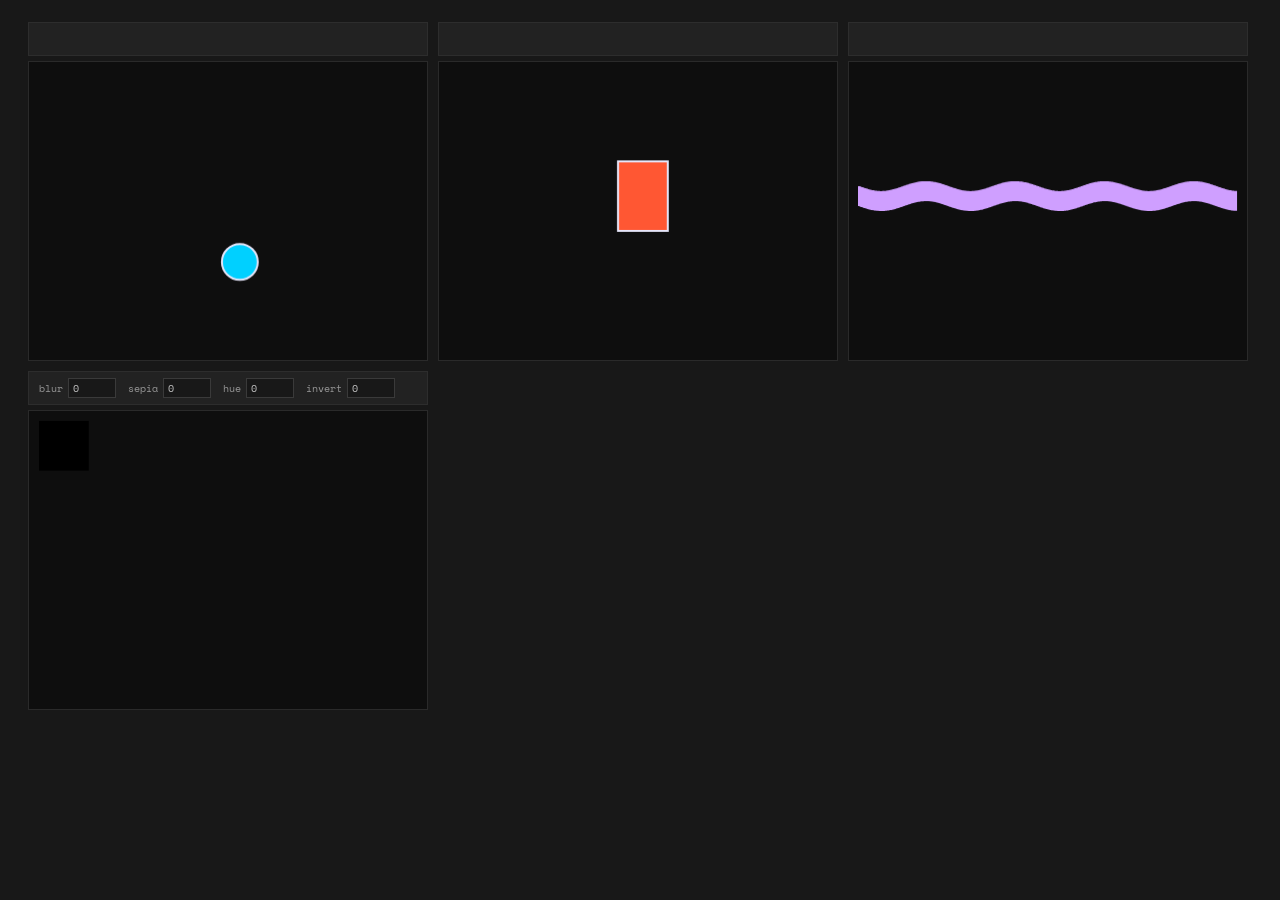
==== CART263-TASK6/index.html @ d5d33001 "fi nished task6  and added it to my repository" ====
<!DOCTYPE html>
<html>

<head>
    <title>cart263 – task 6</title>
    <link rel="stylesheet" href="css/all_stuff.css">
    <script src="js/VideoObj.js"></script>
    <script src="js/FreeStyleObj.js"></script>
    <script src="js/RectangularObj.js"></script>
    <script src="js/CircularObj.js"></script>
    <script src="js/DrawingBoard.js"></script>
    <script src="js/start.js"></script>
</head>


    <video id="video-birds" src="videos/b1_s.mov" autoplay="autoplay" hidden></video>

    <main>

        <!--Circles-->
        <div class="container">
            <div class="button-g">

            </div>
            <canvas class="canvases" width="400" height="300" id="partA"></canvas>
        </div>

        <!--Rectangle + Microphone-->
        <div class="container">
            <div class="button-g">

            </div>
            <canvas class="canvases" width="400" height="300" id="partB"></canvas>
        </div>

        <!--FreeStyle Wave + Microphone-->
        <div class="container">
            <div class="button-g">

            </div>
            <canvas class="canvases" width="400" height="300" id="partC"></canvas>
        </div>

        <!--Video + Filters-->
        <div class="container">
            <div class="button-g">
                <span id="filter_button_blur">
                    <span>blur</span>
                    <input id="blurnum" type="number" min="0" max="8" value="0" />
                </span>
                <span id="filter_button_sepia">
                    <span>sepia</span>
                    <input id="sepianum" type="number" min="0" max="1" step="0.1" value="0" />
                </span>
                <span id="filter_button_hue">
                    <span>hue</span>
                    <input id="huenum" type="number" min="0" max="360" value="0" />
                </span>
                <span id="filter_button_invert">
                    <span>invert</span>
                    <input id="invertnum" type="number" min="0" max="1" step="0.1" value="0" />
                </span>
            </div>
            <canvas class="canvases" width="400" height="300" id="partD"></canvas>
        </div>

    </main>
</body>

</html>
---- CART263-TASK6/css/all_stuff.css ----
@import url('https://fonts.googleapis.com/css2?family=Space+Mono:ital,wght@0,400;0,700;1,400&display=swap');

* {
    box-sizing: border-box;
    margin: 0;
    padding: 0;
}

body {
    background: #181818;
    color: #ddd;
    font-family: 'Space Mono', monospace;
    min-height: 100vh;
    padding: 22px 28px;
}

h1 {
    font-size: 0.85rem;
    font-weight: 400;
    color: #888;
    margin-bottom: 22px;
    letter-spacing: 0.06em;
    text-transform: lowercase;
    border-left: 3px solid #ee0055;
    padding-left: 10px;
}

main {
    display: flex;
    flex-wrap: wrap;
    gap: 10px;
}

.container {
    display: flex;
    flex-direction: column;
    gap: 5px;
}

.board-label {
    font-size: 0.6rem;
    color: #555;
    font-style: italic;
}

.button-g {
    display: flex;
    align-items: center;
    gap: 12px;
    background: #222;
    border: 1px solid #2d2d2d;
    padding: 5px 10px;
    min-height: 34px;
    flex-wrap: wrap;
}

.button-g span {
    font-size: 0.65rem;
    color: #999;
    display: flex;
    align-items: center;
    gap: 5px;
}

.button-g input[type="number"] {
    background: #181818;
    border: 1px solid #3a3a3a;
    color: #ccc;
    font-family: 'Space Mono', monospace;
    font-size: 0.6rem;
    padding: 2px 4px;
    width: 48px;
    outline: none;
}

.button-g input[type="number"]:focus {
    border-color: #ee0055;
}

.canvases {
    width: 400px;
    height: 300px;
    background: #0e0e0e;
    display: block;
    border: 1px solid #2a2a2a;
}

#filter_button_blur, #filter_button_sepia, #filter_button_hue, #filter_button_invert {
    font-size: 0.65rem;
}
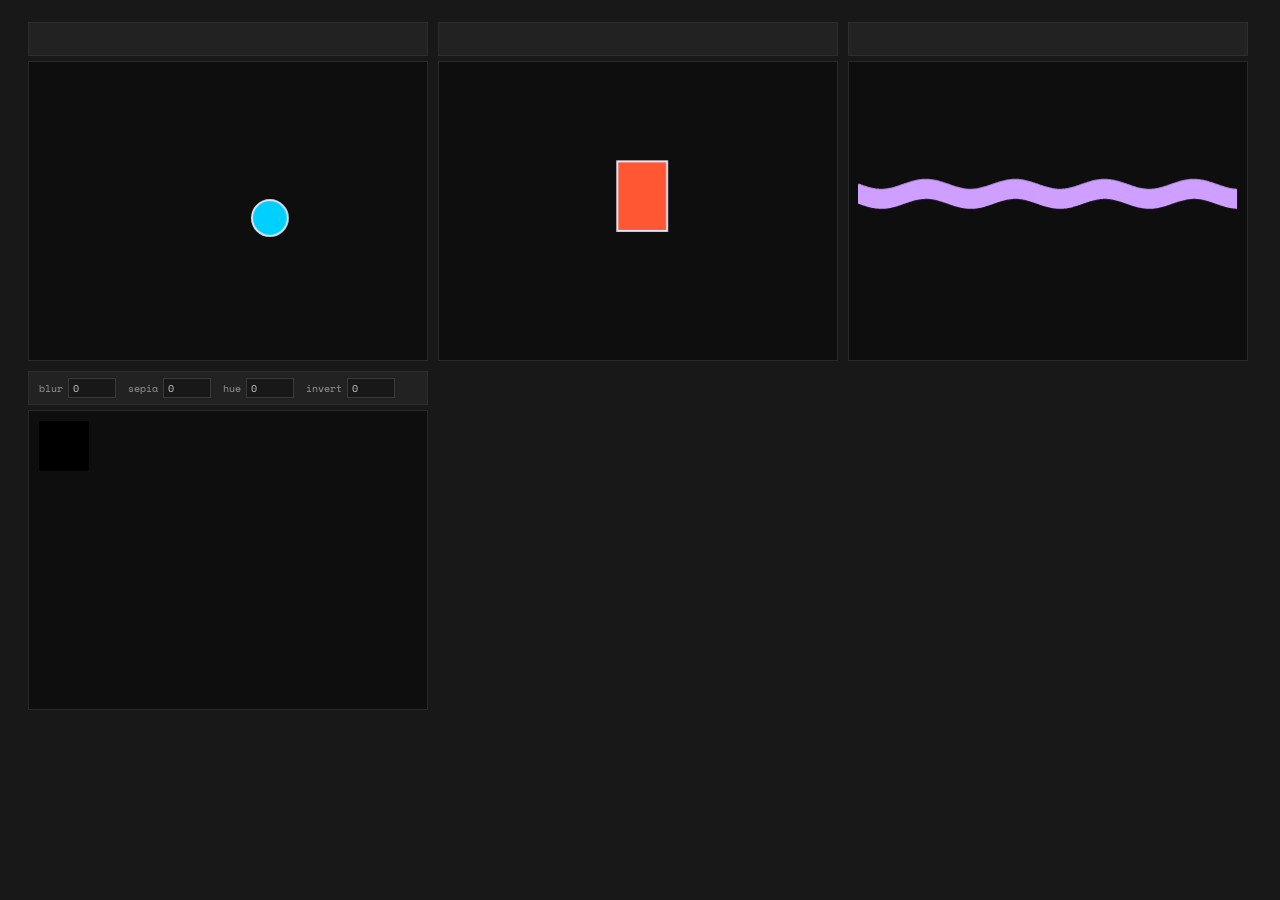
==== commit 8296ccaf: "renamed" ====
--- a/CART263-TASK6/index.html
+++ b/CART263-TASK6/index.html
@@ -3,7 +3,7 @@
 
 <head>
     <title>cart263 – task 6</title>
-    <link rel="stylesheet" href="css/all_stuff.css">
+    <link rel="stylesheet" href="css/style.css">
     <script src="js/VideoObj.js"></script>
     <script src="js/FreeStyleObj.js"></script>
     <script src="js/RectangularObj.js"></script>
@@ -22,7 +22,7 @@
             <div class="button-g">
 
             </div>
-            <canvas class="canvases" width="400" height="300" id="partA"></canvas>
+            <canvas class="canvaas" width="400" height="300" id="partA"></canvas>
         </div>
 
         <!--Rectangle + Microphone-->
@@ -30,7 +30,7 @@
             <div class="button-g">
 
             </div>
-            <canvas class="canvases" width="400" height="300" id="partB"></canvas>
+            <canvas class="canvaas" width="400" height="300" id="partB"></canvas>
         </div>
 
         <!--FreeStyle Wave + Microphone-->
@@ -38,7 +38,7 @@
             <div class="button-g">
 
             </div>
-            <canvas class="canvases" width="400" height="300" id="partC"></canvas>
+            <canvas class="canvaas" width="400" height="300" id="partC"></canvas>
         </div>
 
         <!--Video + Filters-->
@@ -61,7 +61,7 @@
                     <input id="invertnum" type="number" min="0" max="1" step="0.1" value="0" />
                 </span>
             </div>
-            <canvas class="canvases" width="400" height="300" id="partD"></canvas>
+            <canvas class="canvaas" width="400" height="300" id="partD"></canvas>
         </div>
 
     </main>
--- a/CART263-TASK6/css/style.css
+++ b/CART263-TASK6/css/style.css
@@ -0,0 +1,90 @@
+@import url('https://fonts.googleapis.com/css2?family=Space+Mono:ital,wght@0,400;0,700;1,400&display=swap');
+
+* {
+    box-sizing: border-box;
+    margin: 0;
+    padding: 0;
+}
+
+body {
+    background: #181818;
+    color: #ddd;
+    font-family: 'Space Mono', monospace;
+    min-height: 100vh;
+    padding: 22px 28px;
+}
+
+h1 {
+    font-size: 0.85rem;
+    font-weight: 400;
+    color: #888;
+    margin-bottom: 22px;
+    letter-spacing: 0.06em;
+    text-transform: lowercase;
+    border-left: 3px solid #ee0055;
+    padding-left: 10px;
+}
+
+main {
+    display: flex;
+    flex-wrap: wrap;
+    gap: 10px;
+}
+
+.container {
+    display: flex;
+    flex-direction: column;
+    gap: 5px;
+}
+
+.board-label {
+    font-size: 0.6rem;
+    color: #555;
+    font-style: italic;
+}
+
+.button-g {
+    display: flex;
+    align-items: center;
+    gap: 12px;
+    background: #222;
+    border: 1px solid #2d2d2d;
+    padding: 5px 10px;
+    min-height: 34px;
+    flex-wrap: wrap;
+}
+
+.button-g span {
+    font-size: 0.65rem;
+    color: #999;
+    display: flex;
+    align-items: center;
+    gap: 5px;
+}
+
+.button-g input[type="number"] {
+    background: #181818;
+    border: 1px solid #3a3a3a;
+    color: #ccc;
+    font-family: 'Space Mono', monospace;
+    font-size: 0.6rem;
+    padding: 2px 4px;
+    width: 48px;
+    outline: none;
+}
+
+.button-g input[type="number"]:focus {
+    border-color: #ee0055;
+}
+
+.canvaas {
+    width: 400px;
+    height: 300px;
+    background: #0e0e0e;
+    display: block;
+    border: 1px solid #2a2a2a;
+}
+
+#filter_button_blur, #filter_button_sepia, #filter_button_hue, #filter_button_invert {
+    font-size: 0.65rem;
+}
